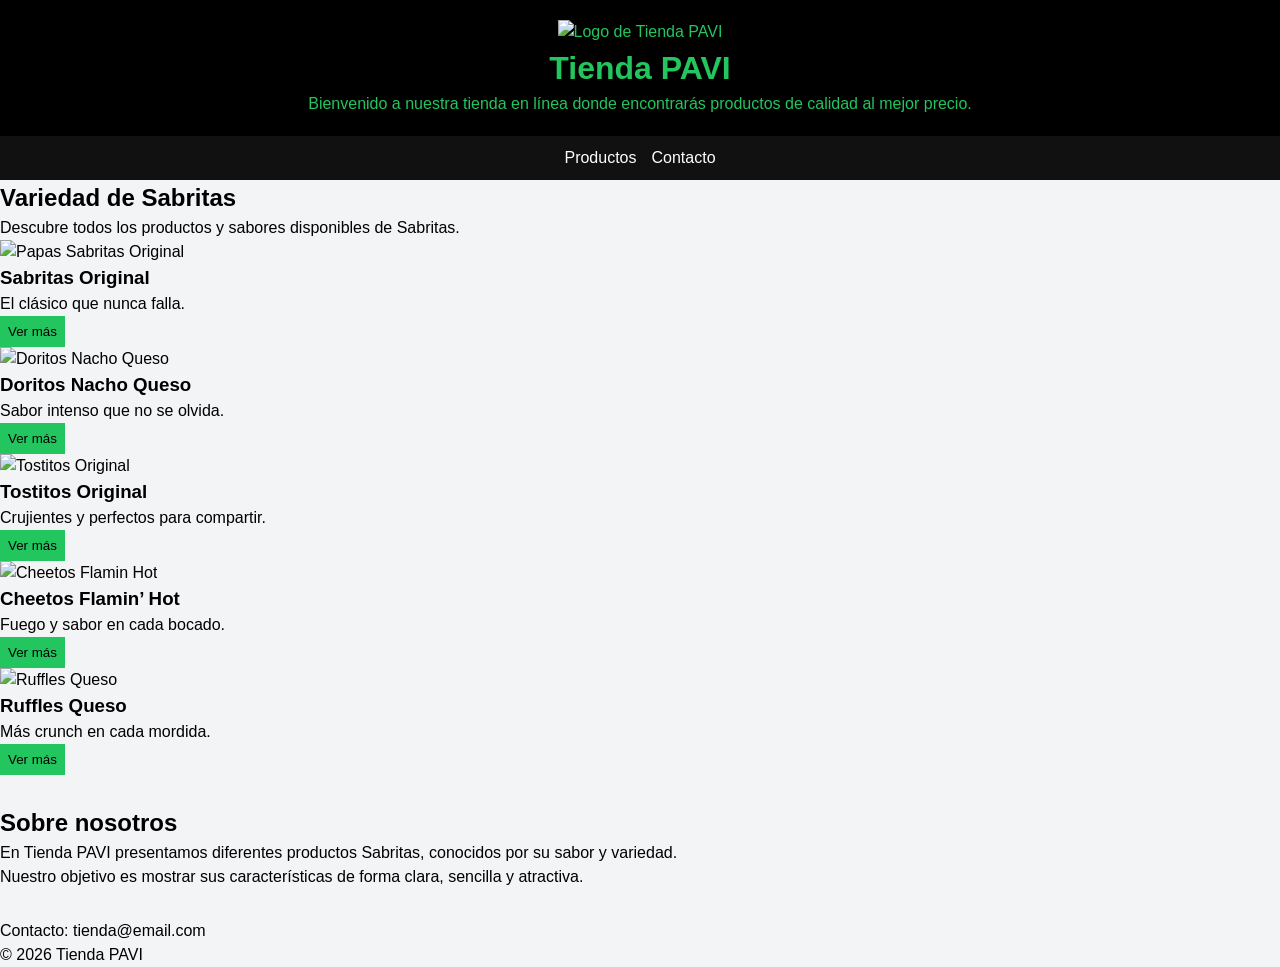
==== index.html @ 5ce550c6 "Add files via upload" ====
<!DOCTYPE html>
<html lang="es">
<head>
    <meta charset="UTF-8">
    <meta name="viewport" content="width=device-width, initial-scale=1.0">
    <title>Tienda PAVI - Inicio</title>

<style>
/* RESET */
* {
    margin: 0;
    padding: 0;
    box-sizing: border-box;
}

/* TIPOGRAFÍA */
body {
    font-family: Arial;
    font-size: 16px;
    line-height: 1.5;
    background: #f3f4f6;
}

/* HEADER */
header {
    background: black;
    color: #22c55e;
    text-align: center;
    padding: 20px;
}

/* NAV FLEXBOX */
nav {
    display: flex;
    justify-content: center;
    gap: 15px;
    background: #111;
    padding: 10px;
}

nav a {
    color: white;
    text-decoration: none;
}

/* GRID */
.grid {
    display: grid;
    grid-template-columns: repeat(auto-fit, minmax(180px, 1fr));
    gap: 15px;
    padding: 20px;
}

/* CARD */
.card {
    background: white;
    padding: 10px;
    border-radius: 10px;
    text-align: center;
}

/* IMÁGENES */
.producto img {
    width: 20%;
    height: 300px;
    object-fit: cover;
}

/* BOTÓN */
button {
    background: #22c55e;
    border: none;
    padding: 8px;
    cursor: pointer;
}

button:hover {
    background: #16a34a;
}

/* ESPACIADO */
section {
    margin-bottom: 30px;
}

/* RESPONSIVE */
@media (max-width: 768px) {
    nav {
        flex-direction: column;
        align-items: center;
    }

    .grid {
        grid-template-columns: 1fr;
    }

    header h1 {
        font-size: 20px;
    }
}
</style>
</head>

<body>

<header>
    <img src="IMG/logo.png" alt="Logo de Tienda PAVI" style="width:200px;">
    <h1>Tienda PAVI</h1>
    <p>Bienvenido a nuestra tienda en línea donde encontrarás productos de calidad al mejor precio.</p>
</header>

<nav>
    <a href="productos1.html">Productos</a>
    <a href="contacto.html">Contacto</a>
</nav>

<main>

<section>
    <h2>Variedad de Sabritas</h2>
    <p>Descubre todos los productos y sabores disponibles de Sabritas.</p>

    <div class="productos">

        <article class="producto">
            <img src="IMG/Sabritas Original.jpeg" alt="Papas Sabritas Original">
            <h3>Sabritas Original</h3>
            <p>El clásico que nunca falla.</p>
            <button onclick="alert('Sabritas Original')">Ver más</button>
        </article>

        <article class="producto">
            <img src="IMG/Doritos.jpeg" alt="Doritos Nacho Queso">
            <h3>Doritos Nacho Queso</h3>
            <p>Sabor intenso que no se olvida.</p>
            <button onclick="alert('Doritos Nacho Queso')">Ver más</button>
        </article>

        <article class="producto">
            <img src="IMG/Tostitos.jpeg" alt="Tostitos Original">
            <h3>Tostitos Original</h3>
            <p>Crujientes y perfectos para compartir.</p>
            <button onclick="alert('Tostitos Original')">Ver más</button>
        </article>

        <article class="producto">
            <img src="IMG/Cheetos.jpeg" alt="Cheetos Flamin Hot">
            <h3>Cheetos Flamin’ Hot</h3>
            <p>Fuego y sabor en cada bocado.</p>
            <button onclick="alert('Cheetos Flamin Hot')">Ver más</button>
        </article>

        <article class="producto">
            <img src="IMG/Ruffles.jpeg" alt="Ruffles Queso">
            <h3>Ruffles Queso</h3>
            <p>Más crunch en cada mordida.</p>
            <button onclick="alert('Ruffles Queso')">Ver más</button>
        </article>

    </div>
</section>

<section>
    <h2>Sobre nosotros</h2>
    <p>En Tienda PAVI presentamos diferentes productos Sabritas, conocidos por su sabor y variedad.</p>
    <p>Nuestro objetivo es mostrar sus características de forma clara, sencilla y atractiva.</p>
</section>

</main>

<footer>
    <p>Contacto: tienda@email.com</p>
    <p>&copy; 2026 Tienda PAVI</p>
</footer>

</body>
</html>
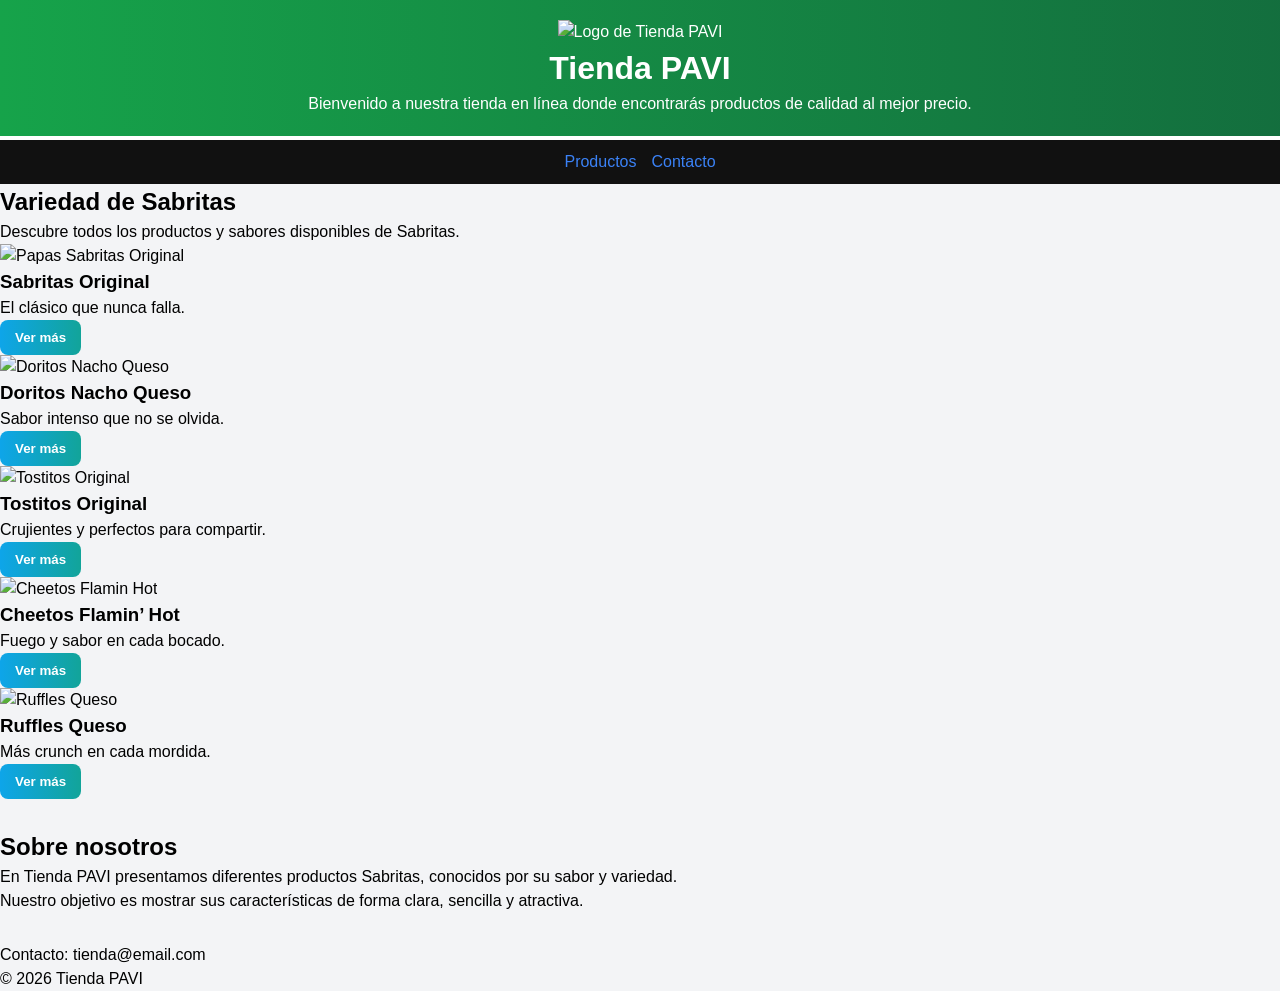
==== commit fb60d15e: "Add files via upload" ====
--- a/index.html
+++ b/index.html
@@ -173,5 +173,80 @@
     <p>&copy; 2026 Tienda PAVI</p>
 </footer>
 
+<script>
+const enlaces = document.querySelectorAll("nav a");
+
+const colores = ["#22c55e", "#3b82f6"]; // verde y azul
+let indice = 0;
+
+setInterval(() => {
+    indice = (indice + 1) % colores.length;
+
+    enlaces.forEach(enlace => {
+        enlace.style.color = colores[indice];
+    });
+
+}, 1000); // cambia cada 1 segundo
+</script>
+<style>
+/* HEADER ANIMADO */
+header {
+    background: linear-gradient(270deg, #22c55e, #3b82f6, #0f172a, #16a34a);
+    background-size: 800% 800%;
+    animation: coloresHeader 10s ease infinite;
+
+    color: white;
+    text-align: center;
+    padding: 20px;
+    border-bottom: 4px solid white;
+}
+
+/* ANIMACIÓN */
+@keyframes coloresHeader {
+    0% {
+        background-position: 0% 50%;
+    }
+    50% {
+        background-position: 100% 50%;
+    }
+    100% {
+        background-position: 0% 50%;
+    }
+}
+</style>
+<style>
+/* BOTÓN ANIMADO */
+button {
+    background: linear-gradient(270deg, #22c55e, #3b82f6, #16a34a, #0ea5e9);
+    background-size: 600% 600%;
+    animation: coloresBoton 5s ease infinite;
+
+    color: white;
+    border: none;
+    padding: 10px 15px;
+    border-radius: 8px;
+    cursor: pointer;
+    font-weight: bold;
+    transition: transform 0.3s;
+}
+
+/* EFECTO AL PASAR EL MOUSE */
+button:hover {
+    transform: scale(1.08);
+}
+
+/* ANIMACIÓN */
+@keyframes coloresBoton {
+    0% {
+        background-position: 0% 50%;
+    }
+    50% {
+        background-position: 100% 50%;
+    }
+    100% {
+        background-position: 0% 50%;
+    }
+}
+</style>
 </body>
 </html>
